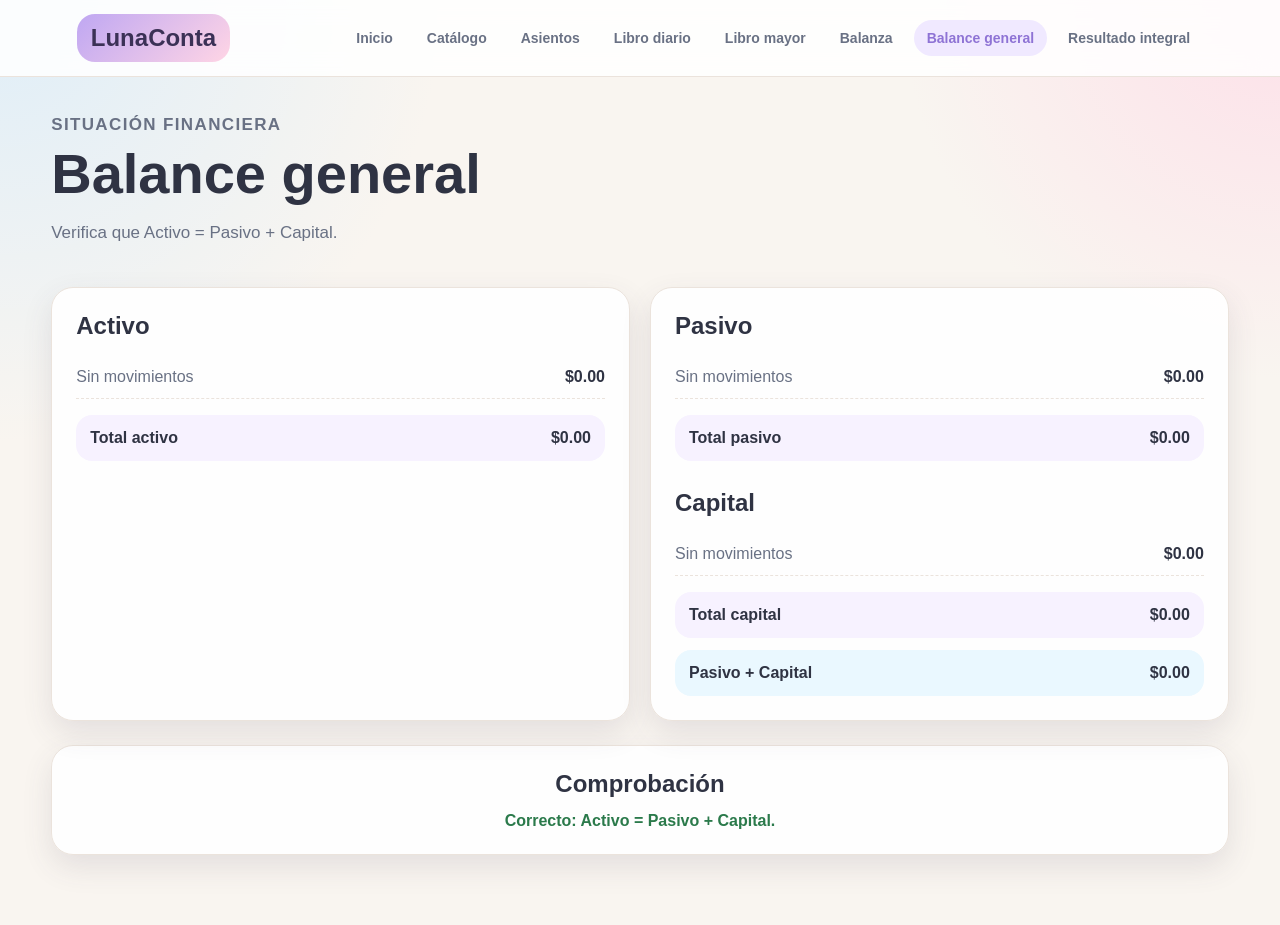
==== balance.html @ 332561cb "Add files via upload" ====
<!DOCTYPE html>
<html lang="es">
<head>
  <meta charset="UTF-8">
  <meta name="viewport" content="width=device-width, initial-scale=1.0">
  <title>Balance general</title>
  <link rel="stylesheet" href="styles.css">
</head>
<body data-page="balance">
  <header class="topbar">
    <a class="logo" href="index.html">LunaConta</a>
    <button class="menu-btn" id="menuBtn">☰</button>
    <nav class="menu" id="menu">
      <a href="index.html" data-link="inicio">Inicio</a>
      <a href="catalogo.html" data-link="catalogo">Catálogo</a>
      <a href="transacciones.html" data-link="transacciones">Asientos</a>
      <a href="diario.html" data-link="diario">Libro diario</a>
      <a href="mayor.html" data-link="mayor">Libro mayor</a>
      <a href="balanza.html" data-link="balanza">Balanza</a>
      <a href="balance.html" data-link="balance">Balance general</a>
      <a href="estados.html" data-link="estados">Resultado integral</a>
    </nav>
  </header>

  <main class="container">
    <section class="page-head">
      <div>
        <p class="tag">Situación financiera</p>
        <h1>Balance general</h1>
        <p>Verifica que Activo = Pasivo + Capital.</p>
      </div>
    </section>

    <section class="grid two-columns">
      <article class="card">
        <h2>Activo</h2>
        <div id="listaActivo" class="report-list"></div>
        <div class="total-line"><span>Total activo</span><strong id="totalActivo">$0.00</strong></div>
      </article>
      <article class="card">
        <h2>Pasivo</h2>
        <div id="listaPasivo" class="report-list"></div>
        <div class="total-line"><span>Total pasivo</span><strong id="totalPasivo">$0.00</strong></div>
        <h2 class="mt">Capital</h2>
        <div id="listaCapital" class="report-list"></div>
        <div class="total-line"><span>Total capital</span><strong id="totalCapital">$0.00</strong></div>
        <div class="total-line grand"><span>Pasivo + Capital</span><strong id="totalPasivoCapital">$0.00</strong></div>
      </article>
    </section>

    <section class="card balance-check">
      <h2>Comprobación</h2>
      <p id="mensajeBalance" class="mensaje"></p>
    </section>
  </main>

  <script src="shared.js"></script>
</body>
</html>
---- styles.css ----
* {
  box-sizing: border-box;
}

:root {
  --fondo: #f9f5f0;
  --tarjeta: #ffffff;
  --texto: #2f3343;
  --suave: #697184;
  --morado: #bfa7f2;
  --morado-fuerte: #8e73d5;
  --rosa: #ffd5e5;
  --azul: #c9e8ff;
  --verde: #ccefdc;
  --amarillo: #fff0b8;
  --rojo: #ffb8b8;
  --linea: #ebe3dc;
  --sombra: 0 12px 30px rgba(78, 68, 90, 0.12);
  --radio: 22px;
}

body {
  margin: 0;
  font-family: Arial, Helvetica, sans-serif;
  background:
    radial-gradient(circle at top left, rgba(201, 232, 255, 0.55), transparent 28%),
    radial-gradient(circle at top right, rgba(255, 213, 229, 0.65), transparent 24%),
    var(--fondo);
  color: var(--texto);
}

a {
  color: inherit;
  text-decoration: none;
}

button,
input,
select {
  font: inherit;
}

.topbar {
  position: sticky;
  top: 0;
  z-index: 10;
  min-height: 76px;
  display: flex;
  align-items: center;
  gap: 18px;
  padding: 14px 6%;
  background: rgba(255, 255, 255, 0.86);
  backdrop-filter: blur(14px);
  border-bottom: 1px solid var(--linea);
}

.logo {
  font-weight: 900;
  font-size: 24px;
  padding: 10px 14px;
  border-radius: 18px;
  background: linear-gradient(135deg, var(--morado), var(--rosa));
  color: #3b3156;
  white-space: nowrap;
}

.menu {
  display: flex;
  flex-wrap: wrap;
  align-items: center;
  gap: 8px;
  margin-left: auto;
}

.menu a {
  padding: 10px 13px;
  border-radius: 999px;
  color: var(--suave);
  font-size: 14px;
  font-weight: 700;
}

.menu a:hover,
.menu a.activo {
  background: #f0e9ff;
  color: var(--morado-fuerte);
}

.menu-btn {
  display: none;
  margin-left: auto;
  border: 0;
  background: var(--morado);
  color: white;
  border-radius: 14px;
  padding: 10px 14px;
  cursor: pointer;
}

.container {
  width: min(1180px, 92%);
  margin: 34px auto 70px;
}

.hero {
  display: grid;
  grid-template-columns: 1.4fr 0.7fr;
  gap: 24px;
  align-items: stretch;
  padding: 34px;
  border-radius: 34px;
  background: linear-gradient(135deg, rgba(255, 255, 255, 0.96), rgba(240, 247, 255, 0.95));
  box-shadow: var(--sombra);
  border: 1px solid var(--linea);
}

.hero h1,
.page-head h1 {
  margin: 8px 0 12px;
  font-size: clamp(32px, 6vw, 56px);
  line-height: 1;
}

.hero-text,
.page-head p {
  color: var(--suave);
  font-size: 17px;
  line-height: 1.6;
}

.hero-actions {
  display: flex;
  flex-wrap: wrap;
  gap: 12px;
  margin-top: 24px;
}

.hero-card {
  padding: 26px;
  border-radius: 28px;
  background: linear-gradient(160deg, var(--morado), var(--rosa));
  color: #392c4d;
  box-shadow: inset 0 0 0 1px rgba(255, 255, 255, 0.45);
}

.hero-card p {
  margin: 18px 0 6px;
  opacity: 0.8;
  font-weight: 700;
}

.hero-card strong {
  font-size: 30px;
}

.tag {
  display: inline-block;
  margin: 0;
  font-size: 13px;
  font-weight: 900;
  letter-spacing: 0.08em;
  text-transform: uppercase;
  color: var(--morado-fuerte);
}

.grid {
  display: grid;
  gap: 20px;
  margin-top: 24px;
}

.cards-4 {
  grid-template-columns: repeat(4, 1fr);
}

.two-columns {
  grid-template-columns: repeat(2, 1fr);
}

.card {
  background: rgba(255, 255, 255, 0.92);
  border: 1px solid var(--linea);
  border-radius: var(--radio);
  padding: 24px;
  box-shadow: var(--sombra);
}

.mini-card {
  position: relative;
  overflow: hidden;
}

.mini-card::after {
  content: "";
  position: absolute;
  right: -40px;
  top: -40px;
  width: 120px;
  height: 120px;
  border-radius: 999px;
  background: var(--azul);
  opacity: 0.5;
}

.mini-card p {
  color: var(--suave);
  margin: 10px 0 8px;
  font-weight: 700;
}

.mini-card h2 {
  margin: 0;
  font-size: 28px;
}

.icon {
  display: inline-flex;
  width: 44px;
  height: 44px;
  align-items: center;
  justify-content: center;
  border-radius: 16px;
  background: var(--amarillo);
}

.page-head {
  display: flex;
  justify-content: space-between;
  align-items: end;
  gap: 18px;
  margin-bottom: 24px;
}

.section-title {
  display: flex;
  align-items: center;
  justify-content: space-between;
  gap: 16px;
  margin-bottom: 18px;
}

.section-title h2,
.card h2 {
  margin: 0;
}

.compact {
  margin-top: 24px;
}

.btn {
  border: 0;
  border-radius: 999px;
  padding: 12px 18px;
  cursor: pointer;
  font-weight: 800;
  display: inline-flex;
  align-items: center;
  justify-content: center;
  gap: 8px;
}

.btn.primary {
  background: var(--morado-fuerte);
  color: white;
}

.btn.secondary {
  background: #edf8ff;
  color: #3c6685;
}

.btn.danger {
  background: #ffe8e8;
  color: #9b3b3b;
}

.btn.small {
  padding: 9px 14px;
  font-size: 14px;
  background: #f0e9ff;
  color: var(--morado-fuerte);
}

.btn:hover {
  transform: translateY(-1px);
  filter: brightness(0.98);
}

.form-grid {
  display: grid;
  grid-template-columns: repeat(6, 1fr);
  gap: 14px;
  align-items: end;
}

.form-grid.two {
  grid-template-columns: 250px 1fr;
}

label {
  display: grid;
  gap: 8px;
  font-size: 14px;
  color: var(--suave);
  font-weight: 800;
}

input,
select {
  width: 100%;
  padding: 12px 13px;
  border: 1px solid var(--linea);
  border-radius: 14px;
  background: #fffdfb;
  color: var(--texto);
  outline: none;
}

input:focus,
select:focus {
  border-color: var(--morado);
  box-shadow: 0 0 0 4px rgba(191, 167, 242, 0.18);
}

.search {
  max-width: 280px;
}

.table-wrap {
  width: 100%;
  overflow-x: auto;
}

table {
  width: 100%;
  border-collapse: collapse;
  min-width: 720px;
}

th,
td {
  padding: 13px 12px;
  text-align: left;
  border-bottom: 1px solid var(--linea);
  vertical-align: top;
}

th {
  color: #615574;
  font-size: 13px;
  text-transform: uppercase;
  letter-spacing: 0.04em;
  background: #fbf7ff;
}

tbody tr:hover {
  background: #fffaf1;
}

tfoot th {
  background: #f2fbf6;
}

.money,
.text-right {
  text-align: right;
  white-space: nowrap;
}

.badge {
  display: inline-flex;
  align-items: center;
  padding: 6px 10px;
  border-radius: 999px;
  font-size: 12px;
  font-weight: 800;
  background: #f0e9ff;
  color: var(--morado-fuerte);
}

.badge.green {
  background: var(--verde);
  color: #30664b;
}

.badge.yellow {
  background: var(--amarillo);
  color: #76621c;
}

.badge.blue {
  background: var(--azul);
  color: #315e7e;
}

.mensaje {
  margin: 14px 0 0;
  font-weight: 800;
  color: var(--suave);
}

.mensaje.ok {
  color: #2b7a4b;
}

.mensaje.error {
  color: #a64242;
}

.actions-right {
  display: flex;
  justify-content: flex-end;
  gap: 12px;
  margin-top: 18px;
}

.movimiento-select {
  min-width: 280px;
}

.input-small {
  min-width: 120px;
}

.remove-btn {
  border: 0;
  border-radius: 12px;
  padding: 8px 11px;
  background: #ffe8e8;
  color: #9b3b3b;
  font-weight: 900;
  cursor: pointer;
}

.ledger-list {
  display: grid;
  gap: 20px;
}

.ledger-card {
  background: white;
  border: 1px solid var(--linea);
  border-radius: var(--radio);
  box-shadow: var(--sombra);
  overflow: hidden;
}

.ledger-head {
  display: flex;
  justify-content: space-between;
  gap: 10px;
  align-items: center;
  padding: 18px 22px;
  background: linear-gradient(135deg, #fff5fa, #f2fbff);
}

.ledger-head h2 {
  margin: 0;
  font-size: 19px;
}

.report-list {
  display: grid;
  gap: 10px;
  margin: 16px 0;
}

.report-row,
.total-line {
  display: flex;
  justify-content: space-between;
  gap: 14px;
  padding: 12px 0;
  border-bottom: 1px dashed var(--linea);
}

.report-row span:first-child {
  color: var(--suave);
}

.total-line {
  border-bottom: 0;
  padding: 14px;
  border-radius: 16px;
  background: #f7f2ff;
  font-weight: 900;
}

.total-line.grand {
  background: #eaf8ff;
  margin-top: 12px;
}

.mt {
  margin-top: 28px !important;
}

.balance-check,
.result-card {
  margin-top: 24px;
  text-align: center;
}

.result-card p {
  margin: 0 0 8px;
  color: var(--suave);
  font-weight: 800;
}

.result-card h2 {
  font-size: 42px;
  margin-bottom: 10px;
}

.pill {
  display: inline-flex;
  margin-top: 16px;
  padding: 8px 13px;
  border-radius: 999px;
  background: rgba(255, 255, 255, 0.55);
  font-weight: 900;
}

.empty {
  text-align: center;
  color: var(--suave);
  padding: 28px !important;
}


/* Tarjetas del libro diario */
.journal-list {
  display: grid;
  gap: 22px;
}

.journal-card {
  overflow: hidden;
  border: 1px solid var(--linea);
  border-radius: 28px;
  background: rgba(255, 255, 255, 0.94);
  box-shadow: var(--sombra);
}

.journal-head {
  display: flex;
  justify-content: space-between;
  gap: 18px;
  padding: 24px 26px;
  background: linear-gradient(135deg, rgba(191, 167, 242, 0.75), rgba(201, 232, 255, 0.70));
  color: #34284d;
}

.journal-label {
  display: inline-flex;
  margin-bottom: 8px;
  font-size: 13px;
  font-weight: 900;
  letter-spacing: 0.08em;
  text-transform: uppercase;
}

.journal-head h2 {
  margin: 0;
  font-size: 24px;
}

.journal-head p {
  margin: 8px 0 0;
  color: rgba(52, 40, 77, 0.78);
  font-weight: 700;
}

.journal-info {
  display: grid;
  gap: 8px;
  min-width: 160px;
  text-align: right;
  color: rgba(52, 40, 77, 0.78);
  font-weight: 700;
}

.journal-info strong {
  color: #34284d;
}

.journal-body {
  padding: 0 24px 20px;
}

.simple-scroll table {
  min-width: 620px;
}

.journal-table th,
.journal-table td,
.ledger-table th,
.ledger-table td {
  padding: 15px 10px;
}

.journal-table tfoot th,
.ledger-table tfoot th {
  background: #fff7e8;
  font-size: 14px;
  text-transform: uppercase;
}

.account-name {
  display: block;
  margin-bottom: 5px;
}

.account-code {
  display: block;
  color: var(--suave);
  font-size: 13px;
  font-weight: 700;
}

.abono-name {
  padding-left: 28px;
}

.amount-debit {
  color: #317451;
  font-weight: 800;
}

.amount-credit {
  color: #a54855;
  font-weight: 800;
}

/* Libro mayor con encabezado tipo tarjeta */
.ledger-head-modern {
  padding: 24px 26px;
  background: linear-gradient(135deg, rgba(201, 232, 255, 0.88), rgba(255, 213, 229, 0.72));
}

.ledger-head-modern p {
  margin: 8px 0 0;
  color: var(--suave);
  font-size: 14px;
  font-weight: 900;
  letter-spacing: 0.05em;
  text-transform: uppercase;
}

.ledger-balance {
  display: grid;
  gap: 6px;
  text-align: right;
}

.ledger-balance span {
  color: var(--suave);
  font-weight: 800;
}

.ledger-balance strong {
  color: var(--morado-fuerte);
  font-size: 24px;
}

.ledger-table tfoot th {
  color: var(--texto);
}

/* Estado de resultado integral en tarjetas */
.result-summary-grid {
  display: grid;
  grid-template-columns: repeat(2, 1fr);
  gap: 18px;
  margin-bottom: 22px;
}

.result-summary {
  display: grid;
  gap: 10px;
  padding: 24px;
  border-radius: 24px;
  border: 1px solid var(--linea);
  box-shadow: var(--sombra);
  background: rgba(255, 255, 255, 0.94);
}

.result-summary span {
  color: var(--suave);
  font-weight: 900;
}

.result-summary strong {
  font-size: 30px;
}

.result-summary.income {
  background: linear-gradient(135deg, rgba(204, 239, 220, 0.92), rgba(255, 255, 255, 0.95));
}

.result-summary.expense {
  background: linear-gradient(135deg, rgba(255, 184, 184, 0.55), rgba(255, 255, 255, 0.95));
}

.result-modern-list {
  display: grid;
  gap: 20px;
}

.result-section {
  overflow: hidden;
  border: 1px solid var(--linea);
  border-radius: 24px;
  background: rgba(255, 255, 255, 0.94);
  box-shadow: var(--sombra);
}

.result-section-head {
  display: flex;
  justify-content: space-between;
  align-items: center;
  gap: 16px;
  padding: 20px 24px;
  border-bottom: 1px solid var(--linea);
}

.result-section-head h2 {
  position: relative;
  margin: 0;
  padding-left: 16px;
  font-size: 20px;
  letter-spacing: 0.04em;
  text-transform: uppercase;
}

.result-section-head h2::before {
  content: "";
  position: absolute;
  left: 0;
  top: 3px;
  width: 6px;
  height: 24px;
  border-radius: 999px;
  background: var(--morado);
}

.result-section.income .result-section-head h2::before {
  background: #67c490;
}

.result-section.expense .result-section-head h2::before {
  background: #d56a74;
}

.result-section.income .result-section-head strong {
  color: #317451;
}

.result-section.expense .result-section-head strong {
  color: #a54855;
}

.result-section-body {
  padding: 4px 24px 18px;
}

.result-item {
  display: flex;
  justify-content: space-between;
  gap: 16px;
  padding: 16px 0;
  border-bottom: 1px solid var(--linea);
}

.result-item:last-child {
  border-bottom: 0;
}

.result-item div span,
.empty-line span {
  display: block;
  margin-top: 6px;
  color: var(--suave);
  font-size: 13px;
  font-weight: 700;
}

.formula-card {
  padding: 20px 24px;
  border-radius: 22px;
  background: rgba(255, 255, 255, 0.76);
  border: 1px dashed var(--linea);
  color: var(--suave);
  font-weight: 900;
}

.utility-card {
  display: flex;
  justify-content: space-between;
  gap: 18px;
  align-items: center;
  padding: 23px 26px;
  border-radius: 24px;
  background: linear-gradient(135deg, rgba(204, 239, 220, 0.86), rgba(255, 255, 255, 0.95));
  border: 1px solid var(--linea);
  box-shadow: var(--sombra);
}

.utility-card span {
  font-size: 17px;
  font-weight: 900;
  text-transform: uppercase;
}

.utility-card strong {
  color: #317451;
  font-size: 24px;
}

.utility-card.final {
  background: linear-gradient(135deg, var(--morado-fuerte), var(--rosa));
  color: white;
}

.utility-card.final strong,
.utility-card.final span {
  color: white;
}

.utility-card.final > div:first-child strong {
  display: block;
  margin-top: 8px;
  font-size: 34px;
}

.margin-box {
  text-align: right;
}

.margin-box strong {
  display: block;
  margin-top: 8px;
  font-size: 28px;
}

@media (max-width: 960px) {
  .hero,
  .two-columns,
  .cards-4 {
    grid-template-columns: 1fr;
  }

  .form-grid,
  .form-grid.two {
    grid-template-columns: 1fr 1fr;
  }

  .page-head {
    align-items: start;
    flex-direction: column;
  }
}

@media (max-width: 720px) {
  .topbar {
    padding: 12px 4%;
    flex-wrap: wrap;
  }

  .menu-btn {
    display: inline-flex;
  }

  .menu {
    display: none;
    width: 100%;
    margin-left: 0;
    padding-top: 10px;
  }

  .menu.open {
    display: flex;
  }

  .menu a {
    width: 100%;
    border-radius: 14px;
  }

  .container {
    width: 94%;
    margin-top: 22px;
  }

  .hero {
    padding: 24px;
    border-radius: 26px;
  }

  .card {
    padding: 18px;
  }

  .form-grid,
  .form-grid.two {
    grid-template-columns: 1fr;
  }

  .section-title {
    flex-direction: column;
    align-items: start;
  }

  .actions-right {
    flex-direction: column;
  }

  .btn {
    width: 100%;
  }

  .journal-head,
  .ledger-head-modern,
  .result-section-head,
  .utility-card,
  .utility-card.final {
    align-items: flex-start;
    flex-direction: column;
  }

  .journal-info,
  .ledger-balance,
  .margin-box {
    text-align: left;
  }

  .result-summary-grid {
    grid-template-columns: 1fr;
  }

  .utility-card.final > div:first-child strong {
    font-size: 30px;
  }
}
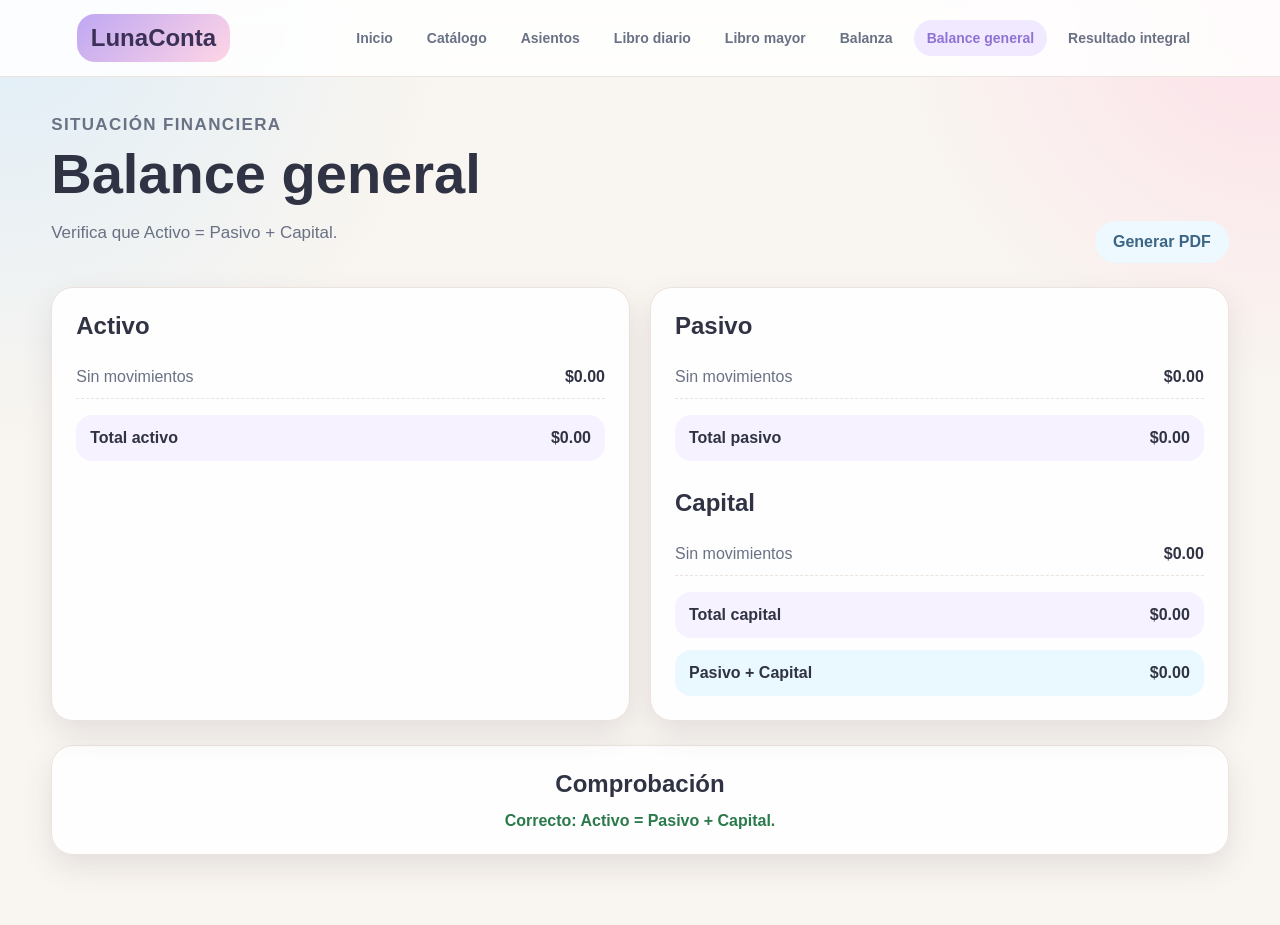
==== commit 9df73dfe: "Add files via upload" ====
--- a/balance.html
+++ b/balance.html
@@ -29,6 +29,7 @@
         <h1>Balance general</h1>
         <p>Verifica que Activo = Pasivo + Capital.</p>
       </div>
+      <button class="btn secondary" onclick="generarPDF('balance')">Generar PDF</button>
     </section>
 
     <section class="grid two-columns">
--- a/styles.css
+++ b/styles.css
@@ -185,6 +185,41 @@
   box-shadow: var(--sombra);
 }
 
+.company-card {
+  margin-top: 24px;
+}
+
+.company-preview {
+  display: grid;
+  gap: 4px;
+  min-width: 190px;
+  padding: 12px 14px;
+  border-radius: 18px;
+  background: #f7f2ff;
+  color: var(--suave);
+  font-size: 13px;
+}
+
+.company-preview strong {
+  color: var(--texto);
+  font-size: 16px;
+}
+
+.empresa-grid {
+  grid-template-columns: repeat(4, 1fr);
+}
+
+.wide-field {
+  grid-column: span 3;
+}
+
+.page-actions {
+  display: flex;
+  gap: 10px;
+  flex-wrap: wrap;
+  justify-content: flex-end;
+}
+
 .mini-card {
   position: relative;
   overflow: hidden;
@@ -852,8 +887,13 @@
   }
 
   .form-grid,
-  .form-grid.two {
+  .form-grid.two,
+  .empresa-grid {
     grid-template-columns: 1fr 1fr;
+  }
+
+  .wide-field {
+    grid-column: span 2;
   }
 
   .page-head {
@@ -903,8 +943,13 @@
   }
 
   .form-grid,
-  .form-grid.two {
+  .form-grid.two,
+  .empresa-grid {
     grid-template-columns: 1fr;
+  }
+
+  .wide-field {
+    grid-column: span 1;
   }
 
   .section-title {
@@ -912,8 +957,10 @@
     align-items: start;
   }
 
-  .actions-right {
+  .actions-right,
+  .page-actions {
     flex-direction: column;
+    width: 100%;
   }
 
   .btn {
